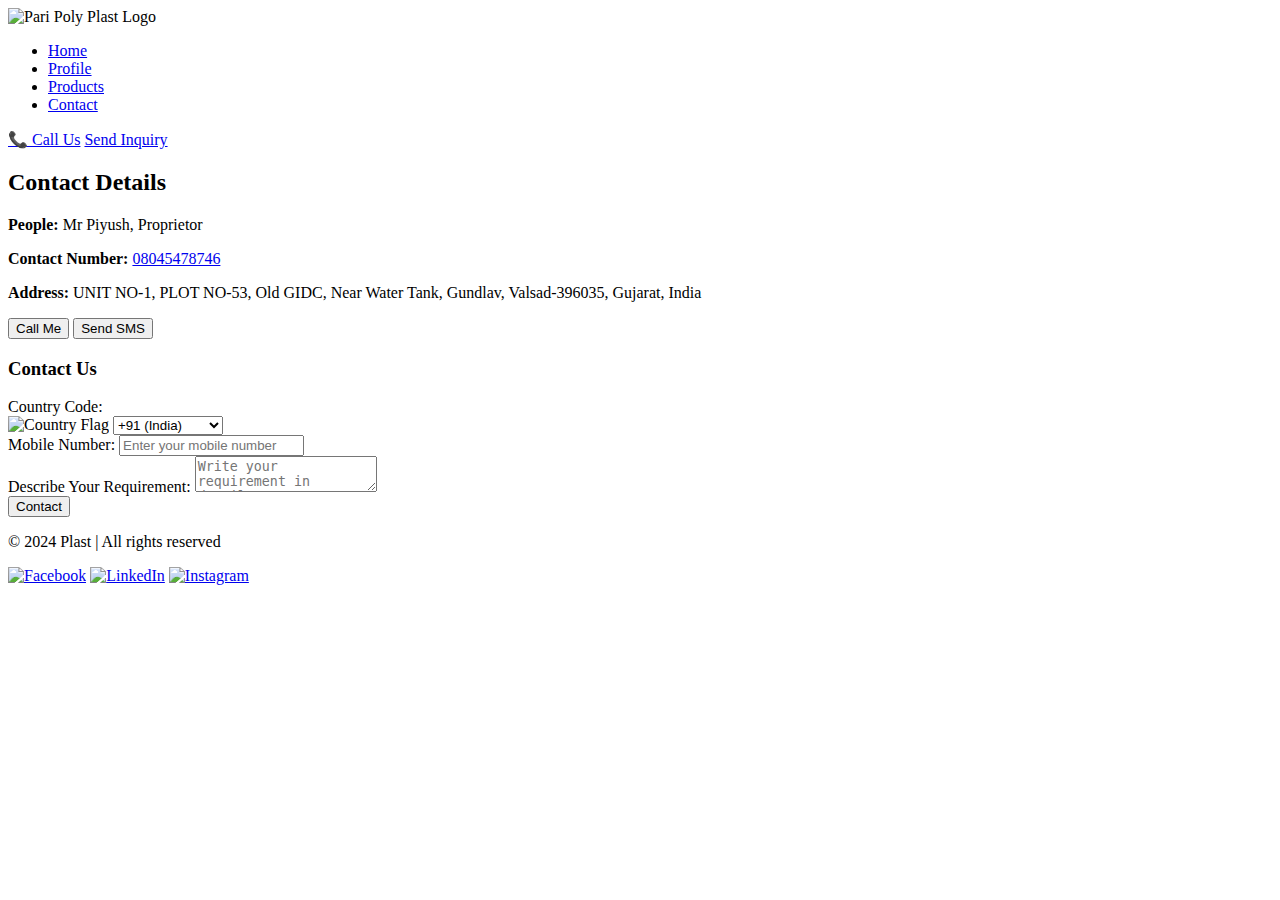
==== contact.html @ 3711bf16 "Add files via upload" ====
<!DOCTYPE html>
<html lang="en">
<head>
    <meta charset="UTF-8">
    <meta name="viewport" content="width=device-width, initial-scale=1.0">
    <title>Products</title>
    <link rel="stylesheet" href="styles.css">
</head>
<body>
    <header class="sticky-header">
        <div class="container">
            <div class="logo">
                <img src="" alt="Pari Poly Plast Logo">
            </div>
            <nav class="navbar">
                <ul>
                    <li><a href="Index.html">Home</a></li>
                    <li><a href="profile.html">Profile</a></li>
                    <li><a href="products.html">Products</a></li>
                    <li><a href="contact.html">Contact</a></li>
                </ul>
            </nav>
            <div class="header-buttons">
                <a href="tel:+" class="btn-primary">📞 Call Us</a>
                <a href="#" class="btn-secondary">Send Inquiry</a>
            </div>
        </div>
    </header>

<div>
    <section id="contact" class="contact-details">
        <h2>Contact Details</h2>
        <p><strong>People:</strong> Mr Piyush, Proprietor</p>
        <p><strong>Contact Number:</strong> <a href="tel:+918045478746">08045478746</a></p>
        <p><strong>Address:</strong> UNIT NO-1, PLOT NO-53, Old GIDC, Near Water Tank, Gundlav, Valsad-396035, Gujarat, India</p>
        <button onclick="window.location.href='tel:+918045478746'">Call Me</button>
        <button onclick="window.location.href='sms:+918045478746'">Send SMS</button>
    </section>

    <section id="contact-form" class="contact-form">
        <h3>Contact Us</h3>
        <form action="#" method="POST">
            <div class="form-group">
                <label for="country-code">Country Code:</label>
                <div class="country-code-container">
                    <img id="country-flag" src="images/india-flag.png" alt="Country Flag">
                    <select id="country-code" name="country-code" required onchange="updateFlag(this)">
                        <option value="+91" data-flag="images/india-flag.png">+91 (India)</option>
                        <option value="+1" data-flag="images/usa-flag.png">+1 (USA)</option>
                        <option value="+44" data-flag="images/uk-flag.png">+44 (UK)</option>
                        <option value="+61" data-flag="images/australia-flag.png">+61 (Australia)</option>
                    </select>
                </div>
            </div>

            <div class="form-group">
                <label for="mobile-number">Mobile Number:</label>
                <input type="tel" id="mobile-number" name="mobile-number" placeholder="Enter your mobile number" required>
            </div>

            <div class="form-group">
                <label for="description">Describe Your Requirement:</label>
                <textarea id="description" name="description" placeholder="Write your requirement in detail..." required></textarea>
            </div>

            <button type="submit">Contact</button>
        </form>
    </section>
</div>




    <footer class="footer">
        <div class="container">
            <p>&copy; 2024 Plast | All rights reserved</p>
            <div class="social-icons">
                <a href="#"><img src="images/Facebook.jpg" alt="Facebook"></a>
                <a href="#"><img src="images/linkedinimage3.jpg" alt="LinkedIn"></a>
                <a href="#"><img src="images/instagram.jpg" alt="Instagram"></a>
            </div>
        </div>
    </footer>
    
</body>
</html>
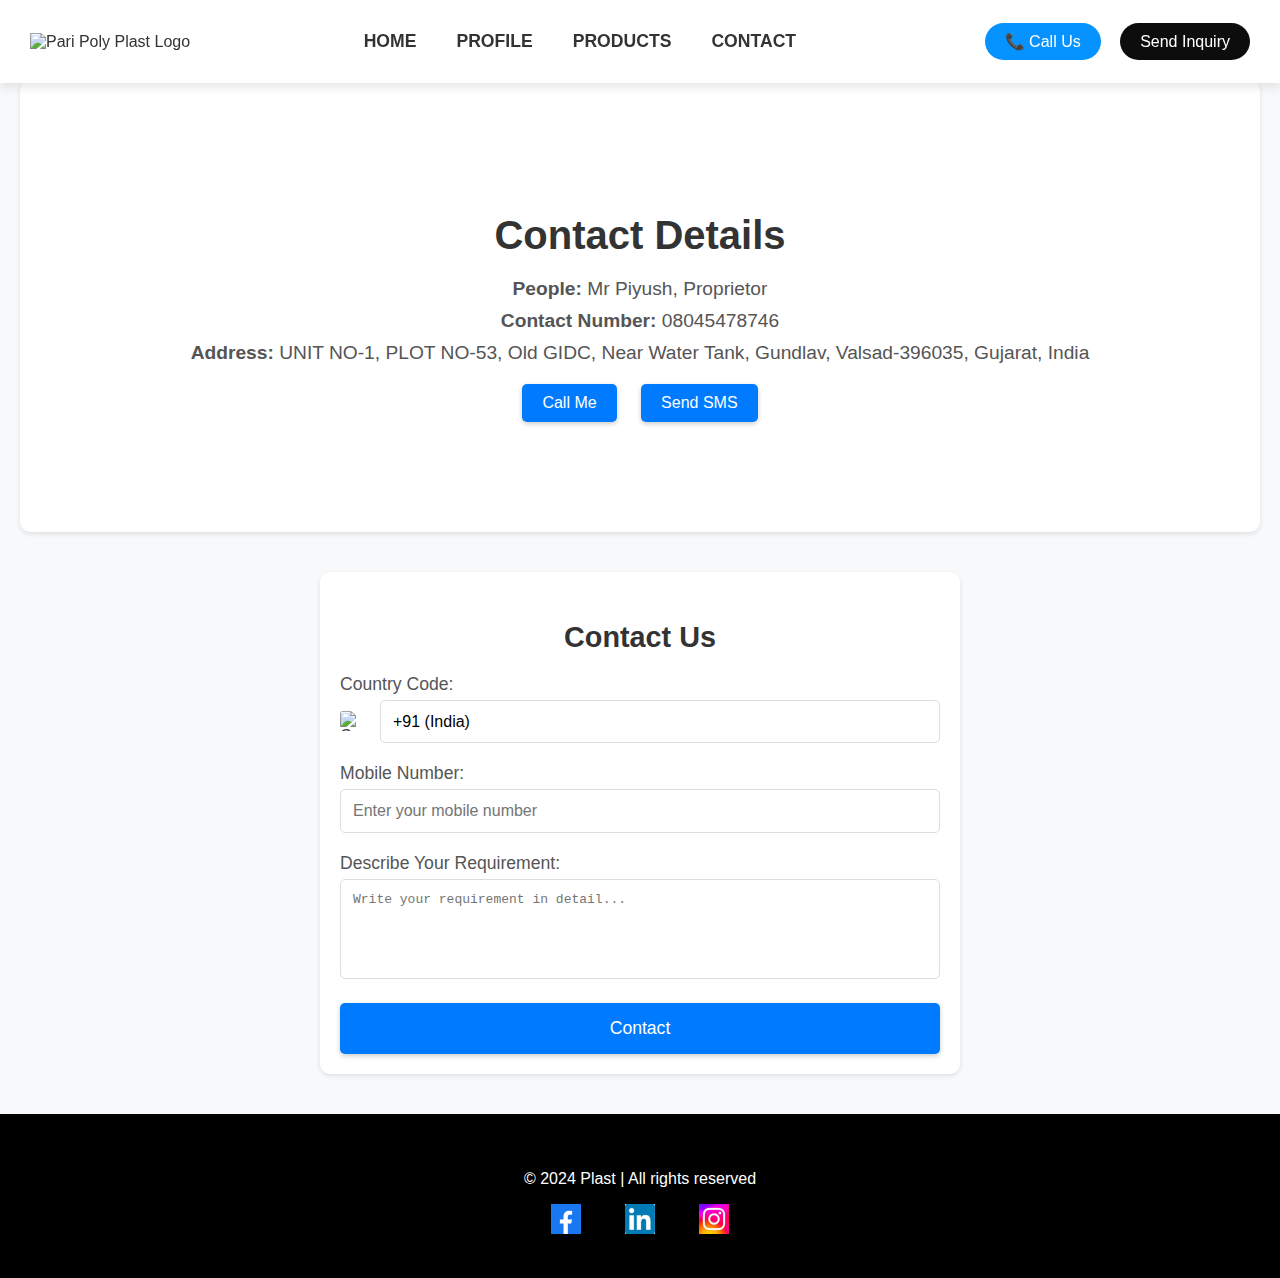
==== commit fe3b03fc: "Update contact.html" ====
--- a/contact.html
+++ b/contact.html
@@ -14,7 +14,7 @@
             </div>
             <nav class="navbar">
                 <ul>
-                    <li><a href="Index.html">Home</a></li>
+                    <li><a href="index.html">Home</a></li>
                     <li><a href="profile.html">Profile</a></li>
                     <li><a href="products.html">Products</a></li>
                     <li><a href="contact.html">Contact</a></li>
@@ -83,4 +83,4 @@
     </footer>
     
 </body>
-</html>  +</html>  
--- a/styles.css
+++ b/styles.css
@@ -0,0 +1,449 @@
+/* General Styles */
+body {
+    font-family: 'Roboto', sans-serif;
+    margin: 0;
+    padding: 0;
+    background-color: #f8f9fa;
+    color: #333;
+    scroll-behavior: smooth;
+    margin-top: 80px;
+}
+
+a {
+    text-decoration: none;
+    color: inherit;
+}
+
+.logo img {
+    width: 110px; 
+    height: auto; 
+}
+
+.sticky-header {
+    position: fixed;
+    top: 0;
+    width: 100%;
+    background: white;
+    z-index: 1000;
+    box-shadow: 0 4px 10px rgba(0, 0, 0, 0.1);
+    /* padding: 10px 20px; */
+}
+
+.sticky-header .container {
+    display: flex;
+    justify-content: space-between;
+    align-items: center;
+    padding: 15px 30px;
+}
+
+.navbar ul {
+    display: flex;
+    list-style: none;
+}
+
+.navbar ul li {
+    margin: 0 20px;
+}
+
+.navbar ul li a {
+    font-weight: 600;
+    text-transform: uppercase;
+    color: #333;
+    transition: color 0.3s ease;
+}
+
+.navbar ul li a:hover {
+    color: #0793ff;
+}
+
+.header-buttons a {
+    margin-left: 15px;
+    padding: 10px 20px;
+    border-radius: 50px;
+}
+
+.btn-primary {
+    background-color: #0793ff;
+    color: white;
+    
+}
+
+.btn-secondary {
+    background-color: #0e0d0d;
+    color: white;
+}
+
+.btn-primaryl{
+    background-color: #0793ff;
+    color: white;
+    padding: 10px 20px; /* Adjust padding for a better button size */
+    border-radius: 50px;
+    display: inline-block; /* Ensure it aligns nicely */
+    margin-top: 15px; /* Add some space above the button */
+}
+
+.hero-section {
+    display: flex;
+    align-items: center;
+    justify-content: center;
+    height: 100vh;
+    position: relative;
+    text-align: center;
+    color: rgb(0, 0, 0);
+}
+
+.hero-content h1 {
+    font-size: 48px;
+    font-weight: 700;
+    margin-bottom: 20px;
+    animation: fadeIn 2s;
+}
+
+.hero-content p {
+    font-size: 18px;
+    margin-bottom: 40px;
+}
+
+.hero-background img {
+    position: absolute;
+    top: 0;
+    left: 0;
+    width: 100%;
+    height: 100%;
+    object-fit: cover;
+    opacity: 0.6;
+}
+
+.hero-content {
+    z-index: 1; /* Make sure the text content is above the iframe */
+}
+
+.cta-buttons a {
+    margin: 0 15px;
+    padding: 12px 30px;
+    font-size: 16px;
+    border-radius: 50px;
+    transition: background-color 0.3s ease;
+}
+
+.cta-buttons .btn-primary:hover {
+    background-color: #007edfe4;
+}
+
+.cta-buttons .btn-secondary:hover {
+    background-color: #555;
+}
+
+@keyframes fadeIn {
+    from { opacity: 0; }
+    to { opacity: 1; }
+}
+
+.products-section {
+    padding: 60px 0;
+    background-color: #f9f9f9;
+    text-align: center;
+}
+
+.product-grid {
+    display: grid;
+    grid-template-columns: repeat(auto-fit, minmax(250px, 1fr));
+    gap: 40px;
+    max-width: 1200px;
+    margin: 0 auto;
+}
+
+.product-card {
+    background: white;
+    padding: 20px;
+    border-radius: 15px;
+    box-shadow: 0 4px 15px rgba(0, 0, 0, 0.1);
+    transition: transform 0.3s ease;
+}
+
+.product-card img {
+    max-width: 100%;
+    border-radius: 10px;
+}
+
+.product-card:hover {
+    transform: scale(1.05);
+}
+
+.product-card h3 {
+    font-size: 20px;
+    margin: 20px 0 10px;
+}
+
+.product-card p {
+    font-size: 16px;
+    color: #666;
+}
+
+.social-icons a {
+    margin: 0 10px;
+}
+
+.social-icons img {
+    /* width: 30px;
+    transition: transform 0.3s; */
+    width: 30px;
+    margin: 0 10px;
+    transition: transform 0.3s ease-in-out;
+}
+
+.social-icons a:hover img {
+    transform: scale(1.2);
+}
+.about-section {
+    padding: 60px 20px;
+    text-align: center;
+    background-color: #000000; /* Light background for contrast */
+    color: #fffefe;
+}
+.research-section {
+    padding: 60px 20px;
+    text-align: center;
+    background-color: #f1f1f1; /* Light background for contrast */
+}
+
+.about-section h2, .research-section h2 {
+    font-size: 28px;
+    margin-bottom: 20px;
+}
+
+.about-section p, .research-section p {
+    font-size: 18px;
+    line-height: 1.6;
+    max-width: 800px; /* Limit the width for readability */
+    margin: 0 auto; /* Center align */
+}
+.btn-primary1{
+    background-color:#0793ff;
+    color: rgb(255, 255, 255);
+    padding: 10px 20px; /* Adjust padding for a better button size */
+    border-radius: 50px;
+    display: inline-block; /* Ensure it aligns nicely */
+    margin-top: 15px; /* Add some space above the button */
+}
+.btn-primary2{
+    background-color: #000000;
+    color: white;
+    padding: 10px 20px; /* Adjust padding for a better button size */
+    border-radius: 50px;
+    display: inline-block; /* Ensure it aligns nicely */
+    margin-top: 15px; /* Add some space above the button */
+}
+
+.footer {
+    background-color: #000000;
+    color: white;
+    padding: 40px 0;
+    text-align: center;
+}
+
+/* Moving Background */
+.moving-background {
+    position: absolute;
+    top: 0;
+    left: 0;
+    width: 100%;
+    height: 100%;
+    overflow: hidden;
+    z-index: -1;
+}
+
+.image-track {
+    display: flex;
+    width: 200%;
+    height: 100%;
+    animation: moveBackground 20s linear infinite;
+}
+
+.image-track img {
+    width: 50%;
+    height: 100%;
+    object-fit: cover;
+}
+
+/* Animation */
+@keyframes moveBackground {
+    0% {
+        transform: translateX(0);
+    }
+    100% {
+        transform: translateX(-50%);
+    }
+}
+
+.profiles-section {
+    padding: 100px 20px; /* Push content below the header */
+    text-align: center;
+    background: #ffffff;
+    box-shadow: 0 2px 5px rgba(0, 0, 0, 0.1);
+    margin: 20px;
+    border-radius: 10px;
+}
+
+.profiles-section h1 {
+    font-size: 2.5em;
+    color: #333;
+    margin-bottom: 20px;
+}
+
+.profiles-section p {
+    font-size: 1.2em;
+    color: #555;
+    line-height: 1.8;
+    margin-bottom: 20px;
+}
+
+
+table {
+    width: 90%;
+    margin: 20px auto;
+    border-collapse: collapse;
+    text-align: left;
+}
+
+table, th, td {
+    border: 1px solid #ddd;
+}
+
+th, td {
+    padding: 12px;
+    color: #555;
+}
+
+th {
+    background-color: #007bff;
+    color: #fff;
+}
+
+ul {
+    list-style: none;
+    padding: 0;
+}
+
+ul li {
+    font-size: 1.1em;
+    margin: 10px 0;
+    color: #007bff;
+}
+
+
+
+.contact-details {
+    padding: 100px 20px;
+    background-color: #ffffff;
+    box-shadow: 0 2px 5px rgba(0, 0, 0, 0.1);
+    margin: 20px;
+    border-radius: 10px;
+    text-align: center;
+}
+
+.contact-details h2 {
+    font-size: 2.5em;
+    color: #333;
+    margin-bottom: 20px;
+}
+
+.contact-details p {
+    font-size: 1.2em;
+    color: #555;
+    margin: 10px 0;
+}
+
+.contact-details button {
+    background-color: #007bff;
+    color: #fff;
+    border: none;
+    border-radius: 5px;
+    padding: 10px 20px;
+    font-size: 1em;
+    cursor: pointer;
+    box-shadow: 0 2px 5px rgba(0, 0, 0, 0.2);
+    margin: 10px;
+}
+
+.contact-details button:hover {
+    background-color: #0056b3;
+}
+
+.contact-form {
+    margin: 40px auto;
+    max-width: 600px;
+    background: #ffffff;
+    padding: 20px;
+    border-radius: 10px;
+    box-shadow: 0 2px 5px rgba(0, 0, 0, 0.1);
+}
+
+.contact-form h3 {
+    font-size: 1.8em;
+    color: #333;
+    margin-bottom: 20px;
+    text-align: center;
+}
+
+.form-group {
+    margin-bottom: 20px;
+}
+
+.form-group label {
+    display: block;
+    font-size: 1.1em;
+    margin-bottom: 5px;
+    color: #555;
+}
+
+.form-group select,
+.form-group input,
+.form-group textarea {
+    width: 100%;
+    padding: 12px;
+    border: 1px solid #ddd;
+    border-radius: 5px;
+    font-size: 1em;
+    box-sizing: border-box;
+}
+
+.form-group textarea {
+    resize: none;
+    height: 100px;
+}
+
+.form-group select {
+    background: url('dropdown-icon.png') no-repeat right;
+    background-size: 20px;
+    appearance: none;
+}
+
+.country-code-container {
+    display: flex;
+    align-items: center;
+}
+
+.country-code-container img {
+    width: 30px;
+    height: 20px;
+    margin-right: 10px;
+    border-radius: 3px;
+}
+
+.contact-form button {
+    width: 100%;
+    padding: 15px;
+    background-color: #007bff;
+    color: white;
+    font-size: 1.1em;
+    border: none;
+    border-radius: 5px;
+    cursor: pointer;
+    box-shadow: 0 2px 5px rgba(0, 0, 0, 0.2);
+    transition: background-color 0.3s ease;
+}
+
+.contact-form button:hover {
+    background-color: #0056b3;
+}
